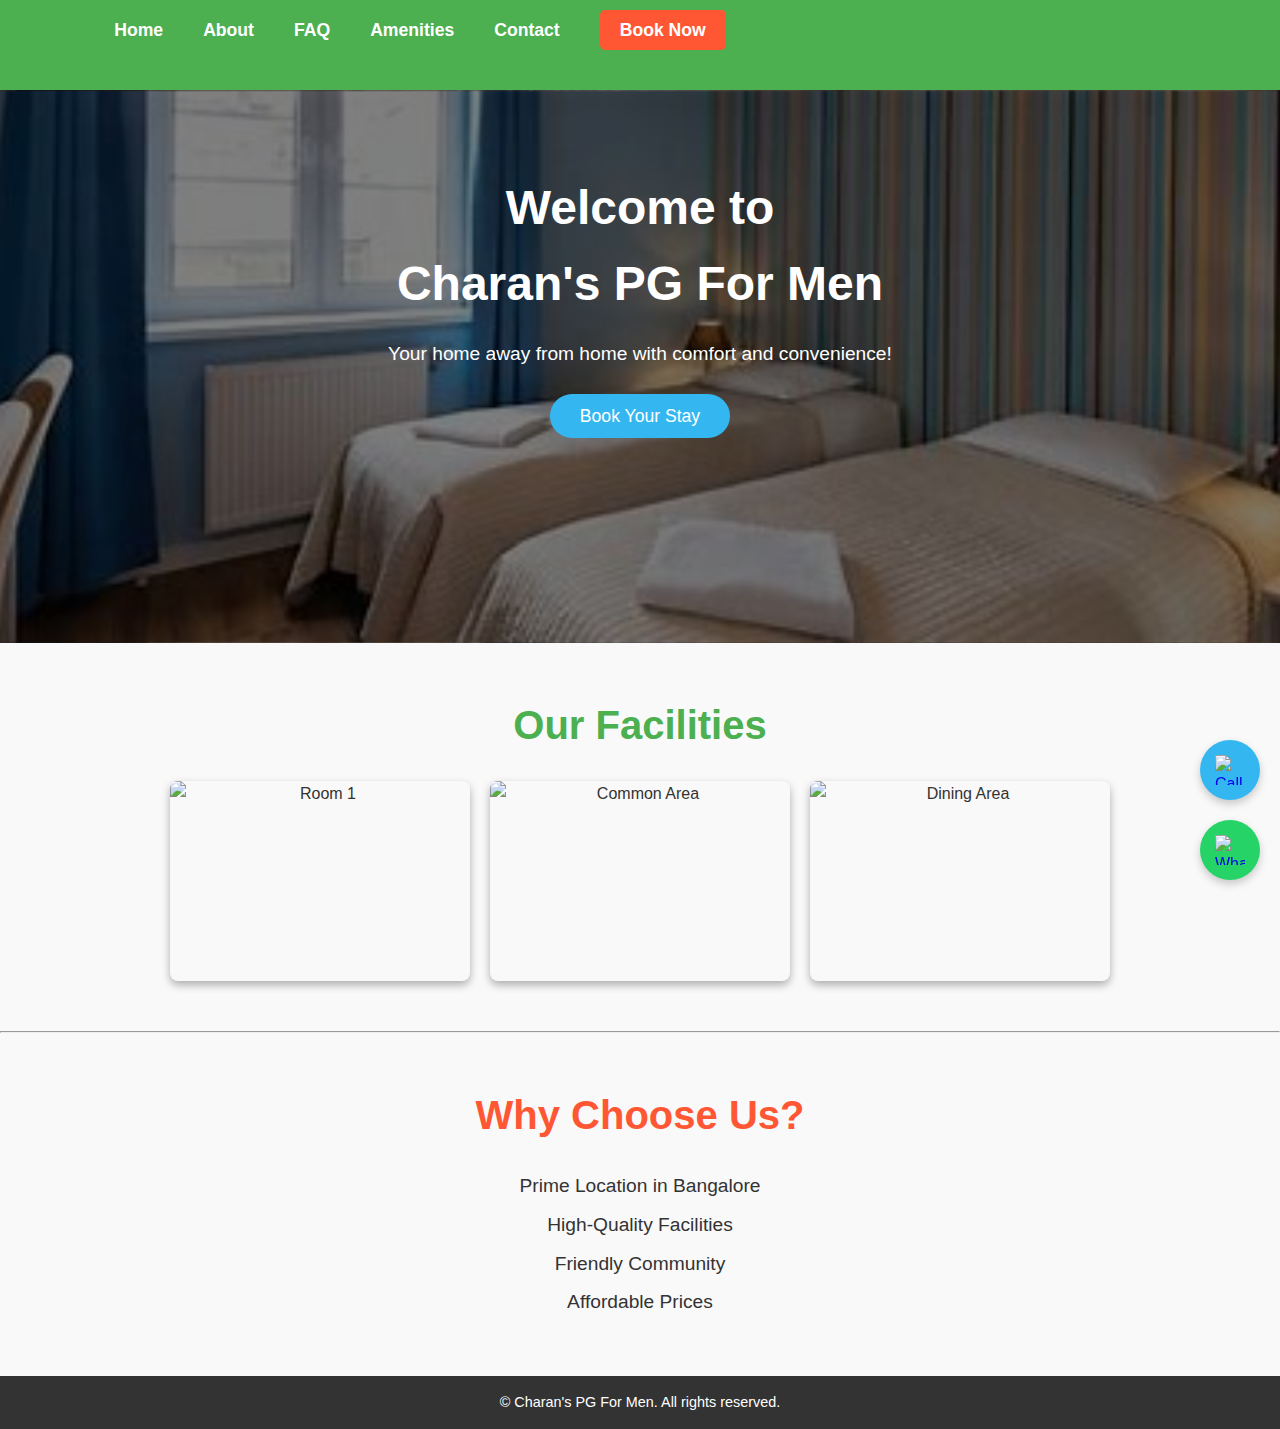
==== index.html @ 5aebb5d0 "Add files via upload" ====
<!DOCTYPE html>
<html lang="en">
<head>
    <meta charset="UTF-8">
    <meta name="viewport" content="width=device-width, initial-scale=1.0">
    <title>Charan's PG For Men</title>
    <link rel="stylesheet" href="styles.css">
</head>
<body>

    <!-- Navigation Bar -->
    <nav>
        <ul>
            <li><a href="/charanpg/index.html" target="_blank">Home</a></li>
            <li><a href="about.html">About</a></li>
            <li><a href="faq.html">FAQ</a></li>
            <li><a href="/charanpg/eminities.html">Amenities</a></li>
            <li><a href="contact.html">Contact</a></li>
            <li><a href="https://wa.me/919505361620?text=Hello!%20I%20am%20interested%20in%20your%20PG%20services." class="book-btn">Book Now</a></li>
            <li><iframe src="https://www.google.com/maps/embed?pb=!1m18!1m12!1m3!1d3884.8092877867343!2d77.56238429999999!3d13.1744215!2m3!1f0!2f0!3f0!3m2!1i1024!2i768!4f13.1!3m3!1m2!1s0x3bae1fd06dec9d23%3A0xe441eeb210ab705f!2sCHARAN&#39;S%20PG%20FOR%20MEN!5e0!3m2!1sen!2sin!4v1730224359533!5m2!1sen!2sin" width="400" height="50" style="border:0;" allowfullscreen="" loading="lazy" referrerpolicy="no-referrer-when-downgrade" ></iframe></li>

            
        </ul>
        <!-- WhatsApp Floating Icon -->
<a href="https://wa.me/919505361620?text=Hello!%20I%20am%20interested%20in%20your%20PG%20services." target="_blank" class="whatsapp-float">
    <img src="/whatsapp.png" alt="WhatsApp">
</a>

<!-- Phone Call Floating Icon -->
<a href="tel:+919505361620" class="call-float">
    <img src="/phone.png" alt="Call">
</a>

    </nav>

    <!-- Home Page Content -->
    <header class="hero">
        <h1>Welcome to <br> Charan's PG For Men</h1>
        <p>Your home away from home with comfort and convenience!</p>
        <a href="https://wa.me/919505361620?text=Hello!%20I%20am%20interested%20in%20your%20PG%20services." target="_blank" class="cta-button">Book Your Stay</a> <br> <br>
        <iframe src="https://www.google.com/maps/embed?pb=!1m18!1m12!1m3!1d3884.8092877867343!2d77.56238429999999!3d13.1744215!2m3!1f0!2f0!3f0!3m2!1i1024!2i768!4f13.1!3m3!1m2!1s0x3bae1fd06dec9d23%3A0xe441eeb210ab705f!2sCHARAN&#39;S%20PG%20FOR%20MEN!5e0!3m2!1sen!2sin!4v1730224359533!5m2!1sen!2sin" width="600" height="100" style="border:0;" allowfullscreen="" loading="lazy" referrerpolicy="no-referrer-when-downgrade" align="right top"></iframe>
    </header>

    <section id="gallery">
        <h2>Our Facilities</h2>
        <div class="gallery-container">
            <img src="/images/charanpg2.jpg" alt="Room 1">
            <img src="/charanpg/hostel-dining-area-1.jpg" alt="Common Area">
            <img src="/charanpg/hostel-dining-area-1.jpg" alt="Dining Area">
        </div>
    </section>
    <hr>

    <section id="highlights">
        <h2>Why Choose Us?</h2>
        <ul>
            <li>Prime Location in Bangalore</li>
            <li>High-Quality Facilities</li>
            <li>Friendly Community</li>
            <li>Affordable Prices</li>
        </ul>
    </section>
    

    <footer>
        <p>© Charan's PG For Men. All rights reserved.</p>
    </footer>

</body>
</html>
---- styles.css ----
/* Reset */
* {
    margin: 0;
    padding: 0;
    box-sizing: border-box;
    font-family: Arial, sans-serif;
}

body {
    color: #333;
    background-color: #f9f9f9;
    line-height: 1.6;
}

/* Color Scheme */
:root {
    --primary-color: #4CAF50;
    --secondary-color: #FF5733;
    --accent-color: #34B7F1;
    --dark-color: #333;
    --light-color: #f9f9f9;
}

/* Navigation Bar */
nav {
    background-color: var(--primary-color);
    padding: 1rem 0;
    box-shadow: 0 2px 8px rgba(0, 0, 0, 0.2);
}

nav ul {
    list-style: none;
    display: flex;
    justify-content: center;
}

nav ul li {
    margin: 0 20px;
}

nav ul li a {
    color: white;
    text-decoration: none;
    font-weight: bold;
    font-size: 1.1rem;
    transition: color 0.3s ease-in-out;
}

nav ul li a:hover {
    color: var(--accent-color);
}

.book-btn {
    background-color: var(--secondary-color);
    padding: 10px 20px;
    border-radius: 5px;
    transition: background-color 0.3s ease-in-out;
}

.book-btn:hover {
    background-color: #ff784e;
}

/* Hero Section */
.hero {
    text-align: center;
    padding: 80px 20px;
    background-image: linear-gradient(to bottom, rgba(0, 0, 0, 0.5), rgba(0, 0, 0, 0.5)), url('OIP.jpg');
    background-size: cover;
    background-position: center;
    color: white;
}

.hero h1 {
    font-size: 3rem;
    margin-bottom: 1rem;
    animation: fadeIn 2s ease-in-out;
}

.hero p {
    font-size: 1.2rem;
    margin-bottom: 2rem;
}

.cta-button {
    background-color: var(--accent-color);
    color: white;
    padding: 12px 30px;
    border-radius: 25px;
    font-size: 1.1rem;
    text-decoration: none;
    transition: background-color 0.3s ease-in-out;
}

.cta-button:hover {
    background-color: #58cdf8;
}

/* Gallery Section */
#gallery {
    padding: 50px 20px;
    background-color: var(--light-color);
    text-align: center;
}

#gallery h2 {
    font-size: 2.5rem;
    color: var(--primary-color);
    margin-bottom: 1.5rem;
}

.gallery-container {
    display: flex;
    justify-content: center;
    gap: 20px;
    flex-wrap: wrap;
}

.gallery-container img {
    width: 300px;
    height: 200px;
    border-radius: 8px;
    box-shadow: 0 4px 8px rgba(0, 0, 0, 0.3);
    transition: transform 0.3s ease-in-out, box-shadow 0.3s ease-in-out;
}

.gallery-container img:hover {
    transform: scale(1.05);
    box-shadow: 0 8px 16px rgba(0, 0, 0, 0.5);
}

/* Highlights Section */
#highlights {
    padding: 50px 20px;
    background-color: var(--light-color);
    color: var(--dark-color);
    text-align: center;
}

#highlights h2 {
    font-size: 2.5rem;
    color: var(--secondary-color);
    margin-bottom: 1.5rem;
}

#highlights ul {
    list-style: none;
    padding: 0;
}

#highlights li {
    font-size: 1.2rem;
    margin: 0.5rem 0;
    transition: color 0.3s ease;
}

#highlights li:hover {
    color: var(--accent-color);
}

/* About, FAQ, and Contact Sections */
.about-section, .faq-section, .contact-section {
    padding: 50px 20px;
    background-color: var(--light-color);
    text-align: center;
}

.about-section h1, .faq-section h1, .contact-section h1 {
    font-size: 2.5rem;
    color: var(--primary-color);
    margin-bottom: 1.5rem;
}

.about-section p, .faq-section p, .contact-section p {
    font-size: 1.1rem;
    color: var(--dark-color);
    max-width: 700px;
    margin: 0 auto;
    line-height: 1.8;
}

/* Floating WhatsApp and Call Icons */
.whatsapp-icon, .call-icon {
    position: fixed;
    bottom: 90px;
    right: 20px;
    background-color: var(--accent-color);
    padding: 15px;
    border-radius: 50%;
    box-shadow: 0 4px 8px rgba(0, 0, 0, 0.3);
    transition: transform 0.3s ease-in-out;
}

.call-icon {
    bottom: 20px;
    background-color: var(--primary-color);
}

.whatsapp-icon img, .call-icon img {
    width: 30px;
    height: 30px;
}

.whatsapp-icon:hover, .call-icon:hover {
    transform: scale(1.1);
    box-shadow: 0 8px 16px rgba(0, 0, 0, 0.5);
}

/* Footer */
footer {
    padding: 15px;
    background-color: var(--dark-color);
    color: white;
    text-align: center;
    font-size: 0.9rem;
}

/* Animations */
@keyframes fadeIn {
    0% { opacity: 0; transform: translateY(-20px); }
    100% { opacity: 1; transform: translateY(0); }
}
/* Floating Call Icon */
.call-float {
    position: fixed;
    width: 60px;
    height: 60px;
    bottom: 100px; /* Adjust to sit below the WhatsApp icon */
    right: 20px;
    background-color: #34B7F1;
    border-radius: 50%;
    box-shadow: 0 4px 8px rgba(0, 0, 0, 0.2);
    display: flex;
    justify-content: center;
    align-items: center;
    transition: transform 0.3s;
    z-index: 1000;
}

.call-float img {
    width: 30px;
    height: 30px;
}

.call-float:hover {
    transform: scale(1.1);
    box-shadow: 0 6px 12px rgba(0, 0, 0, 0.3);
}
/* Floating WhatsApp Icon */
.whatsapp-float {
    position: fixed;
    width: 60px;
    height: 60px;
    bottom: 20px;
    right: 20px;
    background-color: #25D366;
    border-radius: 50%;
    box-shadow: 0 4px 8px rgba(0, 0, 0, 0.2);
    display: flex;
    justify-content: center;
    align-items: center;
    transition: transform 0.3s;
    z-index: 1000;
}

.whatsapp-float img {
    width: 30px;
    height: 30px;
}

.whatsapp-float:hover {
    transform: scale(1.1);
    box-shadow: 0 6px 12px rgba(0, 0, 0, 0.3);
}
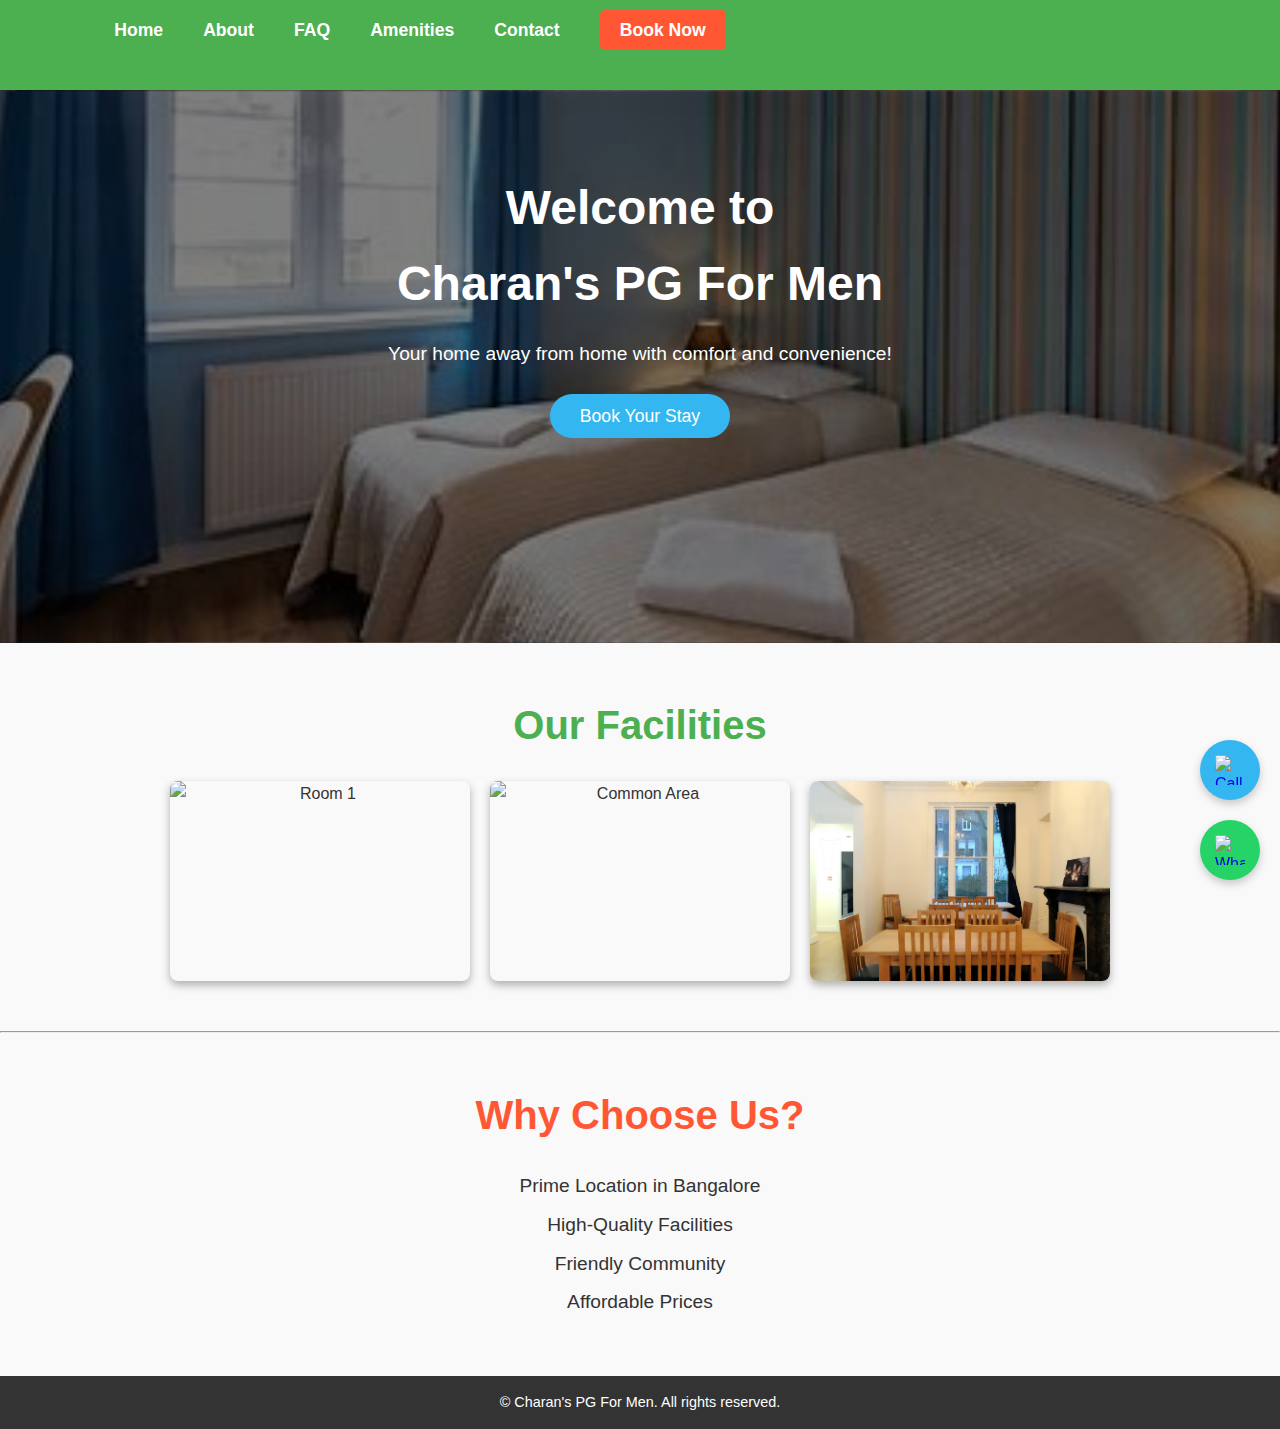
==== commit 9d51a278: "Update index.html" ====
--- a/index.html
+++ b/index.html
@@ -46,7 +46,7 @@
         <div class="gallery-container">
             <img src="/images/charanpg2.jpg" alt="Room 1">
             <img src="/charanpg/hostel-dining-area-1.jpg" alt="Common Area">
-            <img src="/charanpg/hostel-dining-area-1.jpg" alt="Dining Area">
+            <img src="hostel-dining-area-1.jpg" alt="Dining Area">
         </div>
     </section>
     <hr>
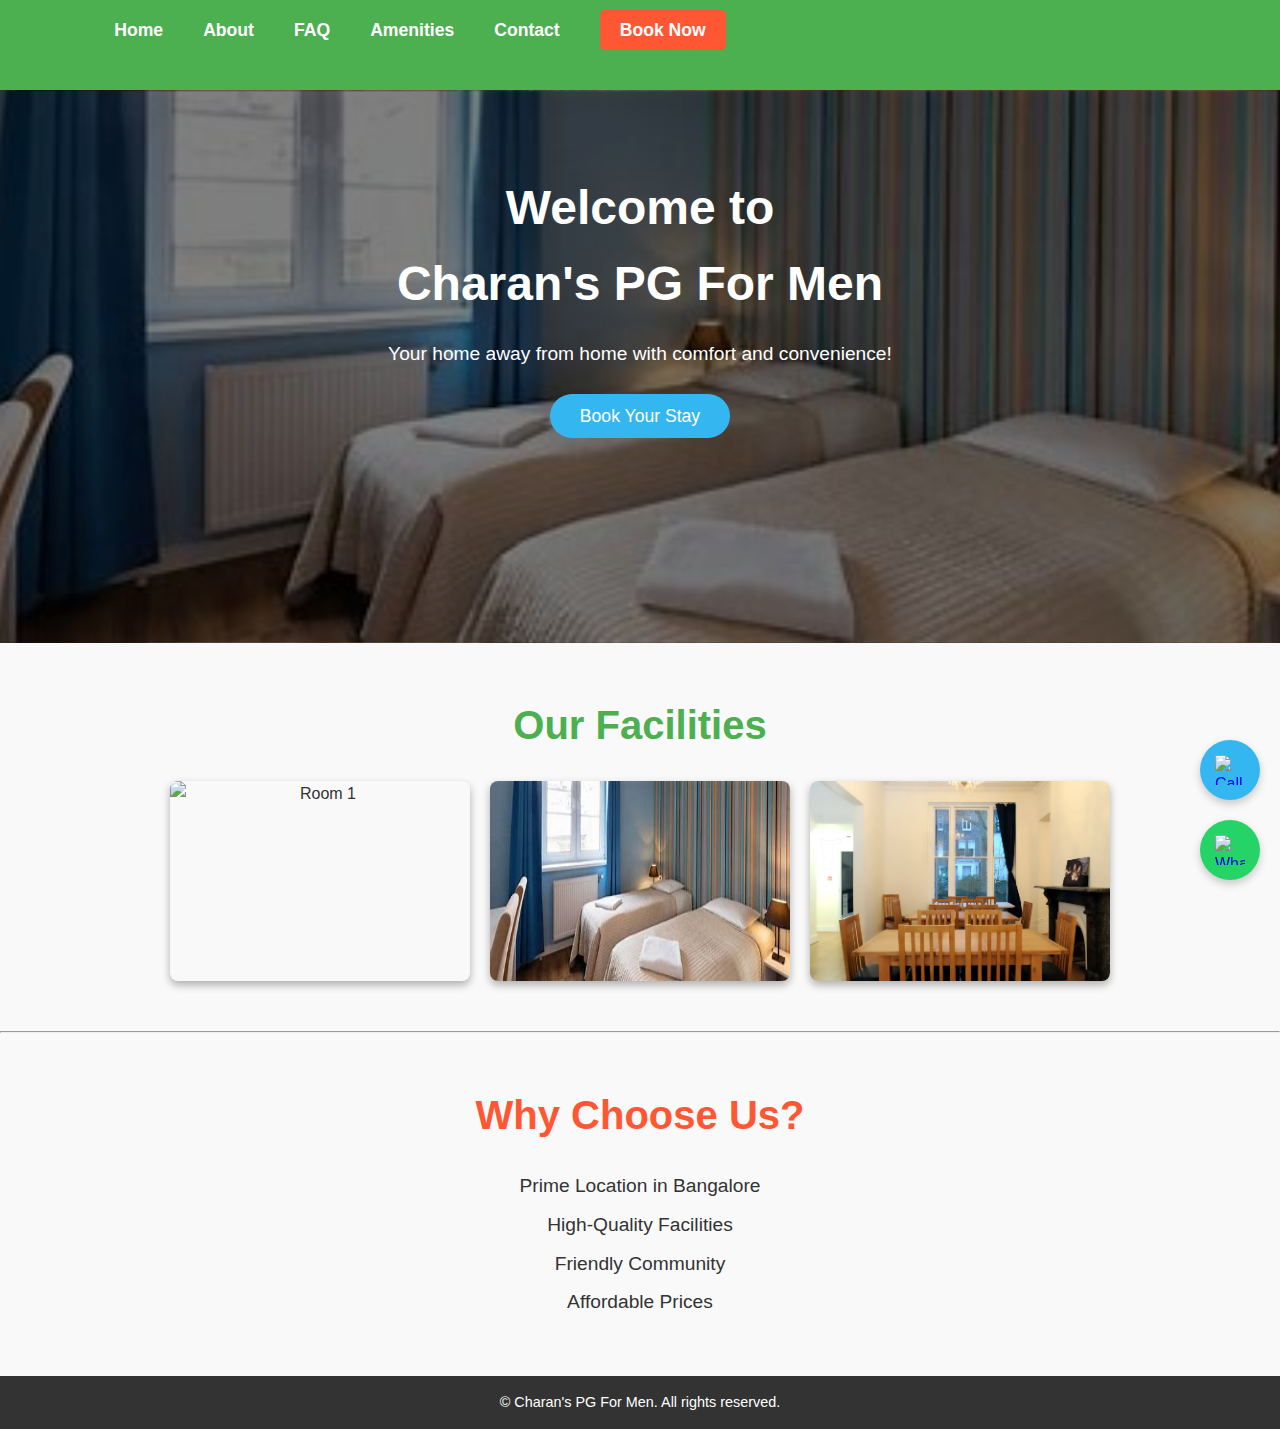
==== commit f193fbcf: "Update index.html" ====
--- a/index.html
+++ b/index.html
@@ -45,7 +45,7 @@
         <h2>Our Facilities</h2>
         <div class="gallery-container">
             <img src="/images/charanpg2.jpg" alt="Room 1">
-            <img src="/charanpg/hostel-dining-area-1.jpg" alt="Common Area">
+            <img src="OIP.jpg" alt="Common Area">
             <img src="hostel-dining-area-1.jpg" alt="Dining Area">
         </div>
     </section>
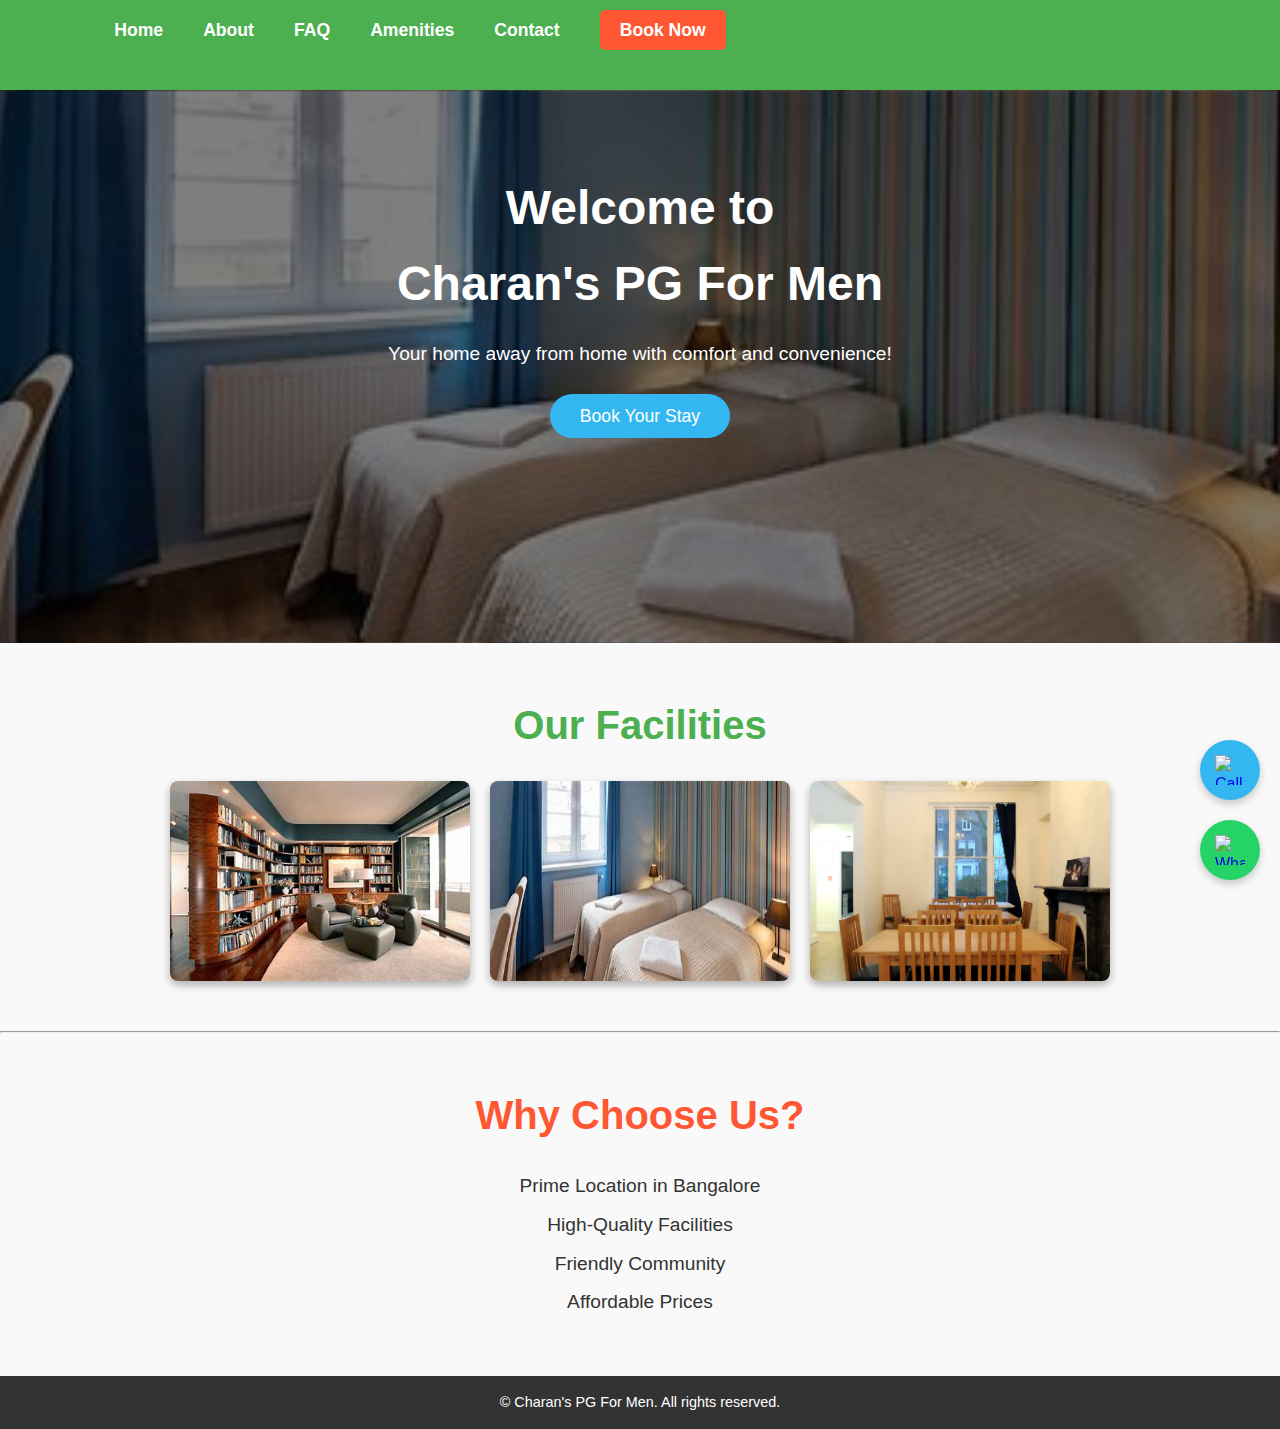
==== commit 7fcb6214: "Update index.html" ====
--- a/index.html
+++ b/index.html
@@ -44,7 +44,7 @@
     <section id="gallery">
         <h2>Our Facilities</h2>
         <div class="gallery-container">
-            <img src="/images/charanpg2.jpg" alt="Room 1">
+            <img src="OIP (1).jpg" alt="Room 1">
             <img src="OIP.jpg" alt="Common Area">
             <img src="hostel-dining-area-1.jpg" alt="Dining Area">
         </div>
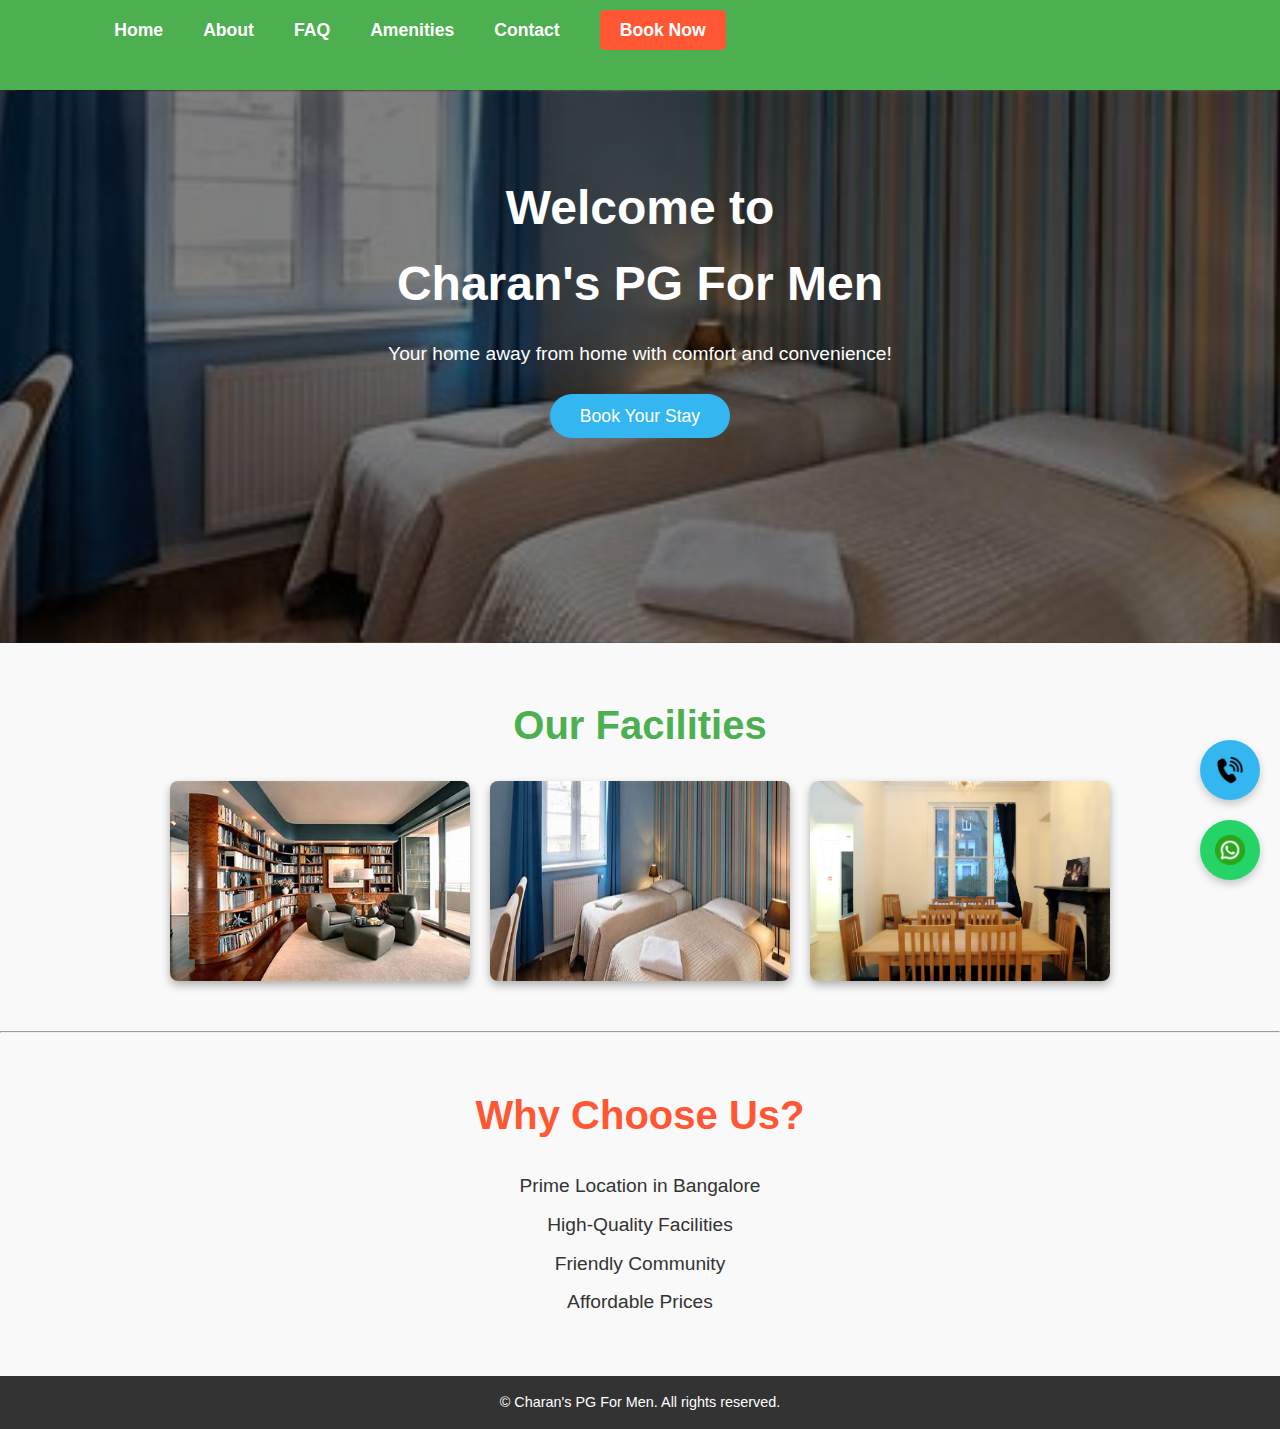
==== commit 4e988b0a: "Update index.html" ====
--- a/index.html
+++ b/index.html
@@ -23,12 +23,12 @@
         </ul>
         <!-- WhatsApp Floating Icon -->
 <a href="https://wa.me/919505361620?text=Hello!%20I%20am%20interested%20in%20your%20PG%20services." target="_blank" class="whatsapp-float">
-    <img src="/whatsapp.png" alt="WhatsApp">
+    <img src="whatsapp.png" alt="WhatsApp">
 </a>
 
 <!-- Phone Call Floating Icon -->
 <a href="tel:+919505361620" class="call-float">
-    <img src="/phone.png" alt="Call">
+    <img src="phone.png" alt="Call">
 </a>
 
     </nav>
